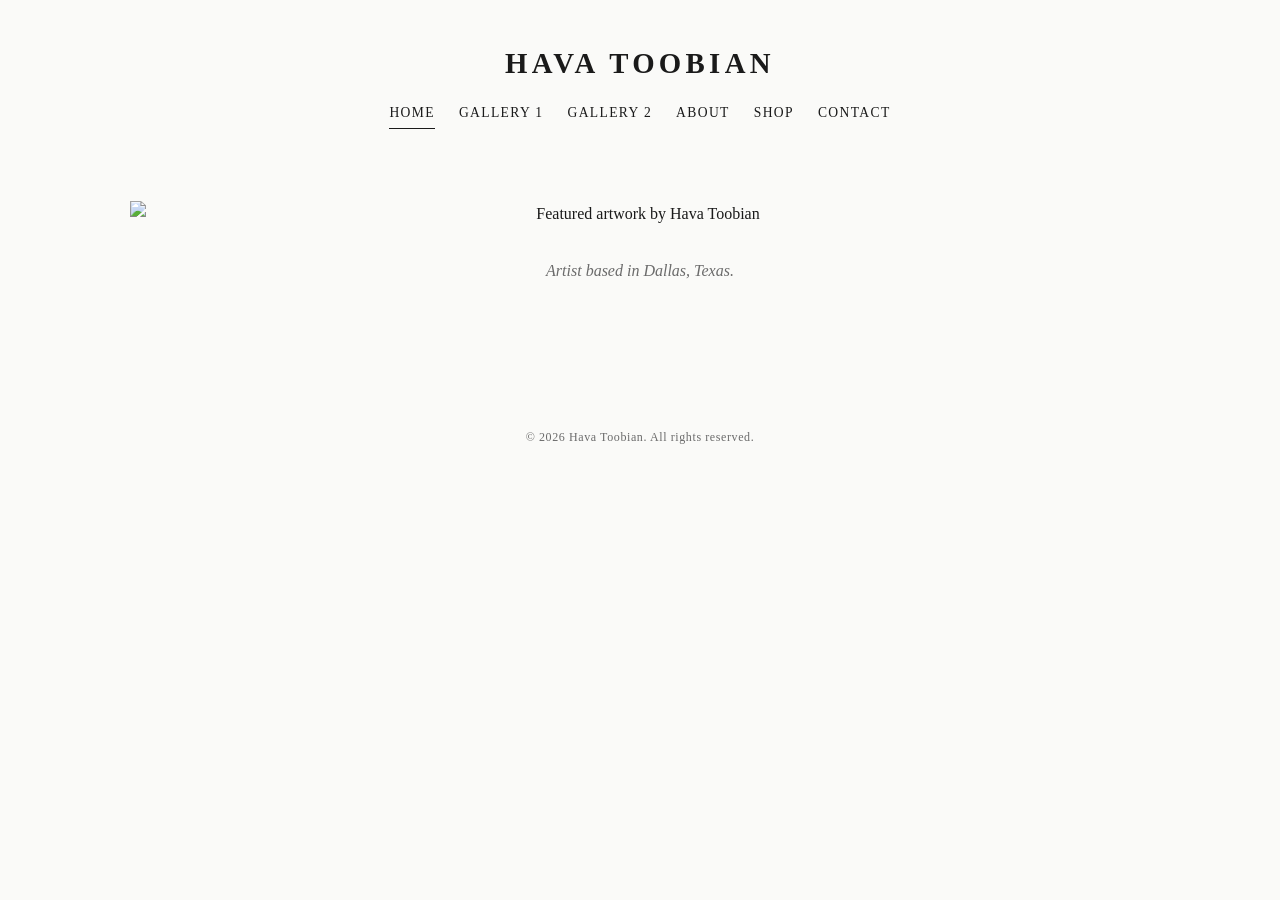
==== index.html @ 1b24fe7b "Initial site scaffold" ====
<!DOCTYPE html>
<html lang="en">
<head>
  <meta charset="UTF-8">
  <meta name="viewport" content="width=device-width, initial-scale=1.0">
  <title>Hava Toobian — Artist</title>
  <meta name="description" content="Hava Toobian, artist based in Dallas, Texas.">
  <link rel="stylesheet" href="css/style.css">
</head>
<body>
  <header class="site-header">
    <h1 class="site-title">Hava Toobian</h1>
    <nav class="site-nav">
      <a href="index.html" class="active">Home</a>
      <a href="gallery1.html">Gallery 1</a>
      <a href="gallery2.html">Gallery 2</a>
      <a href="about.html">About</a>
      <a href="shop.html">Shop</a>
      <a href="contact.html">Contact</a>
    </nav>
  </header>

  <main>
    <section class="hero">
      <img src="Images/hero-placeholder.jpg" alt="Featured artwork by Hava Toobian">
      <p>Artist based in Dallas, Texas.</p>
    </section>
  </main>

  <footer class="site-footer">
    &copy; 2026 Hava Toobian. All rights reserved.
  </footer>
</body>
</html>
---- css/style.css ----
/* ---------- Base ---------- */
:root {
  --text: #1a1a1a;
  --bg: #fafaf8;
  --accent: #6b6b6b;
  --max-width: 1100px;
}

* {
  box-sizing: border-box;
}

html, body {
  margin: 0;
  padding: 0;
}

body {
  background: var(--bg);
  color: var(--text);
  font-family: "Georgia", "Times New Roman", serif;
  line-height: 1.6;
}

img {
  max-width: 100%;
  display: block;
}

a {
  color: inherit;
  text-decoration: none;
}

/* ---------- Header / Nav ---------- */
.site-header {
  display: flex;
  flex-direction: column;
  align-items: center;
  padding: 2.5rem 1rem 1.5rem;
  text-align: center;
}

.site-title {
  font-size: 1.8rem;
  letter-spacing: 0.15em;
  text-transform: uppercase;
  margin: 0 0 1rem;
}

.site-nav {
  display: flex;
  flex-wrap: wrap;
  justify-content: center;
  gap: 1.5rem;
  font-size: 0.85rem;
  letter-spacing: 0.1em;
  text-transform: uppercase;
}

.site-nav a {
  padding-bottom: 0.25rem;
  border-bottom: 1px solid transparent;
  transition: border-color 0.2s ease;
}

.site-nav a:hover,
.site-nav a.active {
  border-bottom-color: var(--text);
}

/* ---------- Layout ---------- */
main {
  max-width: var(--max-width);
  margin: 0 auto;
  padding: 1rem 1.5rem 4rem;
}

.page-title {
  text-align: center;
  font-weight: normal;
  letter-spacing: 0.08em;
  text-transform: uppercase;
  margin: 1rem 0 2.5rem;
}

/* ---------- Hero (home page) ---------- */
.hero {
  text-align: center;
  padding: 2rem 1rem 3rem;
}

.hero img {
  margin: 0 auto 2rem;
  max-height: 70vh;
  width: auto;
}

.hero p {
  max-width: 600px;
  margin: 0 auto;
  color: var(--accent);
  font-style: italic;
}

/* ---------- Gallery grid ---------- */
.gallery-grid {
  display: grid;
  grid-template-columns: repeat(auto-fit, minmax(260px, 1fr));
  gap: 1.5rem;
}

.gallery-grid figure {
  margin: 0;
}

.gallery-grid img {
  width: 100%;
  height: 340px;
  object-fit: cover;
  background: #e8e6e1;
}

.gallery-grid figcaption {
  margin-top: 0.5rem;
  font-size: 0.85rem;
  color: var(--accent);
  text-align: center;
}

/* ---------- About ---------- */
.about-content {
  display: flex;
  flex-wrap: wrap;
  gap: 2.5rem;
  align-items: flex-start;
}

.about-content img {
  flex: 1 1 280px;
  max-width: 320px;
}

.about-content .about-text {
  flex: 2 1 320px;
}

/* ---------- Contact / Shop ---------- */
.simple-page {
  max-width: 560px;
  margin: 0 auto;
  text-align: center;
}

.button {
  display: inline-block;
  margin-top: 1.5rem;
  padding: 0.75rem 2rem;
  border: 1px solid var(--text);
  text-transform: uppercase;
  letter-spacing: 0.1em;
  font-size: 0.8rem;
  transition: background 0.2s ease, color 0.2s ease;
}

.button:hover {
  background: var(--text);
  color: var(--bg);
}

.social-links {
  margin-top: 2rem;
  display: flex;
  justify-content: center;
  gap: 1.5rem;
  font-size: 0.85rem;
  text-transform: uppercase;
  letter-spacing: 0.1em;
}

/* ---------- Footer ---------- */
.site-footer {
  text-align: center;
  padding: 2rem 1rem 3rem;
  font-size: 0.75rem;
  color: var(--accent);
  letter-spacing: 0.05em;
}
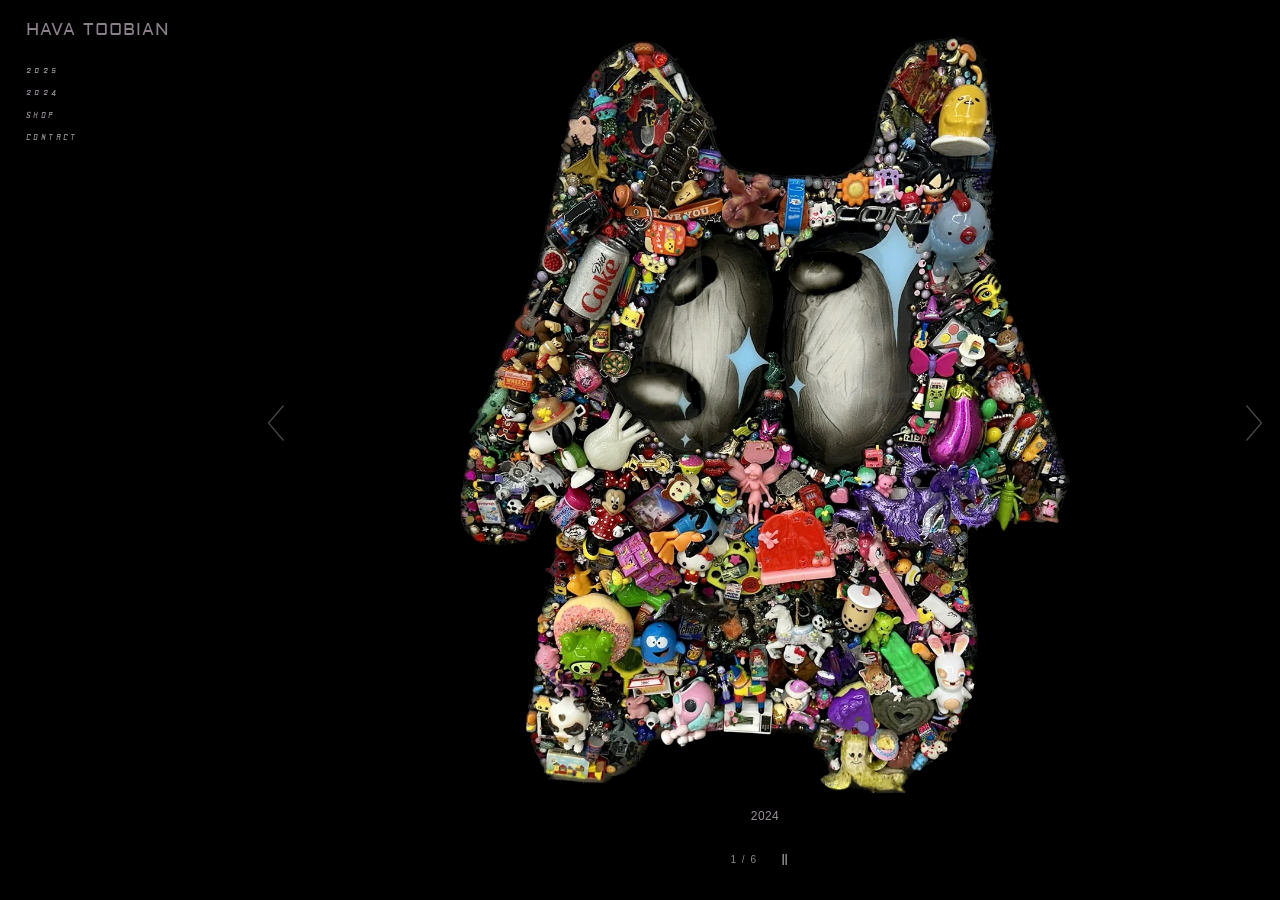
==== commit 89fd7c45: "Build responsive artwork slideshows and reference-inspired navigation" ====
--- a/index.html
+++ b/index.html
@@ -1,34 +1,65 @@
-<!DOCTYPE html>
+<!doctype html>
 <html lang="en">
 <head>
-  <meta charset="UTF-8">
-  <meta name="viewport" content="width=device-width, initial-scale=1.0">
-  <title>Hava Toobian — Artist</title>
-  <meta name="description" content="Hava Toobian, artist based in Dallas, Texas.">
-  <link rel="stylesheet" href="css/style.css">
+  <meta charset="utf-8">
+  <meta name="viewport" content="width=device-width, initial-scale=1">
+  <title>Selected work — Hava Toobian</title>
+  <meta name="description" content="Artwork by Hava Toobian, an artist based in Dallas, Texas.">
+  <meta name="theme-color" content="#000000">
+  <script>document.documentElement.classList.add('js');</script>
+  <link rel="preconnect" href="https://fonts.googleapis.com">
+  <link rel="preconnect" href="https://fonts.gstatic.com" crossorigin>
+  <link href="https://fonts.googleapis.com/css2?family=Aldrich&amp;family=Geo:ital@1&amp;family=Quantico:ital,wght@1,700&amp;display=swap" rel="stylesheet">
+  <link rel="stylesheet" href="css/style.css?v=d3ae9b566624">
+  <script src="js/site.js?v=9300ba367d82" defer></script>
 </head>
-<body>
+<body class="page-home">
+  <a class="skip-link" href="#main">Skip to content</a>
   <header class="site-header">
-    <h1 class="site-title">Hava Toobian</h1>
-    <nav class="site-nav">
-      <a href="index.html" class="active">Home</a>
-      <a href="gallery1.html">Gallery 1</a>
-      <a href="gallery2.html">Gallery 2</a>
-      <a href="about.html">About</a>
-      <a href="shop.html">Shop</a>
-      <a href="contact.html">Contact</a>
-    </nav>
+    <a class="site-title" href="index.html">Hava Toobian</a>
+    <nav class="site-nav" id="site-nav" aria-label="Main navigation"><a href="gallery1.html">2025</a><a href="gallery2.html">2024</a><a href="shop.html">Shop</a><a href="contact.html">Contact</a></nav>
+    <button class="menu-toggle" type="button" aria-label="Open menu" aria-controls="site-nav" aria-expanded="false" data-menu-toggle hidden><span></span><span></span><span></span></button>
   </header>
-
-  <main>
-    <section class="hero">
-      <img src="Images/hero-placeholder.jpg" alt="Featured artwork by Hava Toobian">
-      <p>Artist based in Dallas, Texas.</p>
+  <main id="main" class="gallery-main">
+    <h1 class="sr-only">Selected work, 2025 and 2024</h1>
+    <section class="slideshow" data-slideshow data-autoplay="true" aria-label="Selected work, 2025 and 2024" aria-roledescription="carousel">
+      <div class="slideshow__stage" data-stage><figure class="slide" data-slide>
+          <a class="slide__full" href="assets/work/2024/artwork-01-b7db19bbae-1519.webp" target="_blank" rel="noopener" aria-label="Open full image: Hava Toobian artwork, 2024, view 1">
+            <img src="assets/work/2024/artwork-01-b7db19bbae-1519.webp" srcset="assets/work/2024/artwork-01-b7db19bbae-640.webp 515w, assets/work/2024/artwork-01-b7db19bbae-1280.webp 1030w, assets/work/2024/artwork-01-b7db19bbae-1519.webp 1222w" sizes="(max-width: 760px) 88vw, calc(100vw - 350px)" width="1222" height="1519" alt="Hava Toobian artwork, 2024, view 1" loading="eager" decoding="async" fetchpriority="high">
+          </a>
+          <figcaption class="slide__caption">2024</figcaption>
+        </figure><figure class="slide" data-slide hidden>
+          <a class="slide__full" href="assets/work/2025/laying-296e3594fd-800.webp" target="_blank" rel="noopener" aria-label="Open full image: Laying, 2025">
+            <img data-src="assets/work/2025/laying-296e3594fd-800.webp" data-srcset="assets/work/2025/laying-296e3594fd-640.webp 491w, assets/work/2025/laying-296e3594fd-800.webp 614w" sizes="(max-width: 760px) 88vw, calc(100vw - 350px)" width="614" height="800" alt="Laying, 2025" loading="lazy" decoding="async">
+          </a>
+          <figcaption class="slide__caption"><span>Laying</span> · 2025</figcaption>
+        </figure><figure class="slide" data-slide hidden>
+          <a class="slide__full" href="assets/work/2025/interior-diptych-73ef0e8ee0-2200.webp" target="_blank" rel="noopener" aria-label="Open full image: Interior (diptych), 2025">
+            <img data-src="assets/work/2025/interior-diptych-73ef0e8ee0-2200.webp" data-srcset="assets/work/2025/interior-diptych-73ef0e8ee0-640.webp 640w, assets/work/2025/interior-diptych-73ef0e8ee0-1280.webp 1280w, assets/work/2025/interior-diptych-73ef0e8ee0-2200.webp 2200w" sizes="(max-width: 760px) 88vw, calc(100vw - 350px)" width="2200" height="2200" alt="Interior (diptych), 2025" loading="lazy" decoding="async">
+          </a>
+          <figcaption class="slide__caption"><span>Interior (diptych)</span> · 2025</figcaption>
+        </figure><figure class="slide" data-slide hidden>
+          <a class="slide__full" href="assets/work/2024/friends-it-s-good-diptych-7ca3dacb75-1040.webp" target="_blank" rel="noopener" aria-label="Open full image: Friends; It’s Good (diptych), 2024">
+            <img data-src="assets/work/2024/friends-it-s-good-diptych-7ca3dacb75-1040.webp" data-srcset="assets/work/2024/friends-it-s-good-diptych-7ca3dacb75-640.webp 640w, assets/work/2024/friends-it-s-good-diptych-7ca3dacb75-1040.webp 1040w" sizes="(max-width: 760px) 88vw, calc(100vw - 350px)" width="1040" height="490" alt="Friends; It’s Good (diptych), 2024" loading="lazy" decoding="async">
+          </a>
+          <figcaption class="slide__caption"><span>Friends; It’s Good (diptych)</span> · 2024</figcaption>
+        </figure><figure class="slide" data-slide hidden>
+          <a class="slide__full" href="assets/work/2025/sr-10-0a87cfc08e-2200.webp" target="_blank" rel="noopener" aria-label="Open full image: SR 10, 2025">
+            <img data-src="assets/work/2025/sr-10-0a87cfc08e-2200.webp" data-srcset="assets/work/2025/sr-10-0a87cfc08e-640.webp 547w, assets/work/2025/sr-10-0a87cfc08e-1280.webp 1094w, assets/work/2025/sr-10-0a87cfc08e-2200.webp 1881w" sizes="(max-width: 760px) 88vw, calc(100vw - 350px)" width="1881" height="2200" alt="SR 10, 2025" loading="lazy" decoding="async">
+          </a>
+          <figcaption class="slide__caption"><span>SR 10</span> · 2025</figcaption>
+        </figure><figure class="slide" data-slide hidden>
+          <a class="slide__full" href="assets/work/2025/aftercare-ac6c941d5a-2200.webp" target="_blank" rel="noopener" aria-label="Open full image: Aftercare, 2025">
+            <img data-src="assets/work/2025/aftercare-ac6c941d5a-2200.webp" data-srcset="assets/work/2025/aftercare-ac6c941d5a-640.webp 480w, assets/work/2025/aftercare-ac6c941d5a-1280.webp 960w, assets/work/2025/aftercare-ac6c941d5a-2200.webp 1650w" sizes="(max-width: 760px) 88vw, calc(100vw - 350px)" width="1650" height="2200" alt="Aftercare, 2025" loading="lazy" decoding="async">
+          </a>
+          <figcaption class="slide__caption"><span>Aftercare</span> · 2025</figcaption>
+        </figure></div>
+      <button class="slideshow__arrow slideshow__arrow--previous" data-previous type="button" aria-label="Previous artwork"><svg viewBox="0 0 24 48" aria-hidden="true"><path d="M21 3 3 24l18 21"/></svg></button>
+      <button class="slideshow__arrow slideshow__arrow--next" data-next type="button" aria-label="Next artwork"><svg viewBox="0 0 24 48" aria-hidden="true"><path d="m3 3 18 21L3 45"/></svg></button>
+      <div class="slideshow__tools"><span class="slideshow__counter" data-counter aria-label="Artwork 1 of 6">1 / 6</span><button class="slideshow__pause" type="button" data-pause aria-label="Pause slideshow" aria-pressed="false"><span data-pause-icon aria-hidden="true">Ⅱ</span></button></div>
+      <p class="sr-only" data-slide-status aria-live="polite" aria-atomic="true"></p>
     </section>
+    <noscript><div class="no-script-gallery"><p>View the artworks:</p><ul><li><a href="assets/work/2024/artwork-01-b7db19bbae-1519.webp">Hava Toobian artwork, 2024, view 1</a></li><li><a href="assets/work/2025/laying-296e3594fd-800.webp">Laying</a></li><li><a href="assets/work/2025/interior-diptych-73ef0e8ee0-2200.webp">Interior (diptych)</a></li><li><a href="assets/work/2024/friends-it-s-good-diptych-7ca3dacb75-1040.webp">Friends; It’s Good (diptych)</a></li><li><a href="assets/work/2025/sr-10-0a87cfc08e-2200.webp">SR 10</a></li><li><a href="assets/work/2025/aftercare-ac6c941d5a-2200.webp">Aftercare</a></li></ul></div></noscript>
   </main>
-
-  <footer class="site-footer">
-    &copy; 2026 Hava Toobian. All rights reserved.
-  </footer>
 </body>
 </html>
--- a/css/style.css
+++ b/css/style.css
@@ -1,188 +1,133 @@
-/* ---------- Base ---------- */
 :root {
-  --text: #1a1a1a;
-  --bg: #fafaf8;
-  --accent: #6b6b6b;
-  --max-width: 1100px;
+  --background: #fff;
+  --ink: #252325;
+  --name: #8a7f8a;
+  --navigation: #8f878f;
+  --active: #000;
 }
 
-* {
-  box-sizing: border-box;
+* { box-sizing: border-box; }
+html, body { margin: 0; min-height: 100%; }
+body {
+  background: var(--background);
+  color: var(--ink);
+  font: 14px/1.6 Arial, Helvetica, sans-serif;
+}
+body.page-home { --background: #000; --ink: #bdb6bd; --active: #e9e5e9; }
+body.menu-open { overflow: hidden; }
+a { color: inherit; text-decoration: none; }
+button { font: inherit; }
+button, a { -webkit-tap-highlight-color: transparent; }
+button { cursor: pointer; }
+button[hidden], [hidden] { display: none !important; }
+img { display: block; max-width: 100%; }
+a:focus-visible, button:focus-visible { outline: 2px solid var(--navigation); outline-offset: 5px; }
+.sr-only {
+  position: absolute;
+  width: 1px; height: 1px;
+  padding: 0; margin: -1px;
+  overflow: hidden; clip: rect(0, 0, 0, 0);
+  white-space: nowrap; border: 0;
+}
+.skip-link { position: fixed; top: -100px; left: 24px; z-index: 100; padding: 8px 12px; background: #fff; color: #000; }
+.skip-link:focus { top: 12px; }
+.site-header { position: fixed; top: 17px; left: 26px; z-index: 40; width: 220px; }
+.site-title {
+  display: inline-block;
+  color: var(--name);
+  font: 400 17px/1.5 "Aldrich", sans-serif;
+  letter-spacing: 1.1px;
+  text-transform: uppercase;
+  white-space: nowrap;
+}
+.site-nav { display: flex; flex-direction: column; align-items: flex-start; gap: 1px; margin-top: 16px; }
+.site-nav a {
+  color: var(--navigation);
+  font: italic 400 11px/1.6 "Geo", sans-serif;
+  letter-spacing: 2.4px;
+  text-transform: uppercase;
+  padding: 2px 0;
+}
+.site-nav a:hover, .site-nav a:focus-visible, .site-nav a[aria-current="page"] { color: var(--active); }
+.gallery-main { margin-left: 250px; width: calc(100% - 250px); }
+.slideshow { position: relative; height: 100vh; height: 100svh; min-height: 420px; }
+.slideshow__stage { position: absolute; inset: 36px 60px 75px; touch-action: pan-y pinch-zoom; }
+.slide { position: absolute; inset: 0; margin: 0; display: grid; grid-template-rows: minmax(0, 1fr) auto; gap: 14px; }
+.slide__full { display: flex; align-items: center; justify-content: center; min-width: 0; min-height: 0; }
+.slide img { width: 100%; height: 100%; min-height: 0; object-fit: contain; animation: appear 450ms ease; }
+.slide__caption { min-height: 18px; text-align: center; color: var(--navigation); font: 12px/1.5 Arial, sans-serif; letter-spacing: .4px; }
+.slide__caption span { font-style: italic; }
+.page-home .slide__caption { color: #9a909a; }
+.slideshow__arrow {
+  position: absolute; top: 47%; transform: translateY(-50%);
+  display: grid; place-items: center;
+  width: 48px; height: 84px; padding: 10px;
+  border: 0; background: transparent; color: var(--navigation);
+  opacity: .55; transition: opacity 150ms;
+}
+.slideshow__arrow:hover, .slideshow__arrow:focus-visible { opacity: 1; }
+.slideshow__arrow--previous { left: 2px; }
+.slideshow__arrow--next { right: 2px; }
+.slideshow__arrow svg { width: 20px; height: 42px; fill: none; stroke: currentColor; stroke-width: 1.4; }
+.slideshow__tools { position: absolute; bottom: 25px; left: 0; right: 0; display: flex; align-items: center; justify-content: center; gap: 12px; height: 30px; color: var(--navigation); }
+.slideshow__counter { font: 10px/1.4 Arial, sans-serif; letter-spacing: 1.5px; }
+.slideshow__pause { display: grid; place-items: center; width: 30px; height: 30px; padding: 0; border: 0; background: transparent; color: inherit; font-size: 15px; }
+.menu-toggle { display: none; }
+.text-main { width: min(520px, calc(100% - 320px)); margin: 0 auto 0 calc(250px + (100% - 250px - min(520px, 100% - 320px)) / 2); padding: max(150px, 22vh) 0 100px; }
+.text-main h1 { color: var(--name); font: 400 17px/1.5 "Aldrich", sans-serif; text-transform: uppercase; letter-spacing: 1.2px; margin: 0 0 28px; }
+.text-main p { margin: 0 0 24px; color: #706a70; }
+.text-main a { text-underline-offset: 5px; }
+.text-main a:hover, .text-main a:focus-visible { text-decoration: underline; }
+.contact-email, .text-link { color: #5f565f; }
+.secondary-link { font-size: 12px; padding-top: 24px; }
+.no-script-gallery { position: relative; padding: 40px; background: var(--background); }
+@keyframes appear { from { opacity: .15; } to { opacity: 1; } }
+
+@media (max-width: 760px) {
+  .site-header { top: 14px; left: 0; right: 0; width: 100%; text-align: center; }
+  .site-title { color: #706e70; font: italic 700 10px/1.5 "Quantico", sans-serif; letter-spacing: 1px; }
+  .page-home .site-title { color: #8f878f; }
+  .gallery-main { width: 100%; margin: 0; }
+  .slideshow { min-height: 0; }
+  .slideshow__stage { inset: 65px 30px 136px; }
+  .slide { gap: 12px; }
+  .slide__caption { font-size: 10px; }
+  .slideshow__arrow { top: 45%; width: 32px; height: 64px; padding: 8px; }
+  .slideshow__arrow svg { width: 14px; height: 30px; }
+  .slideshow__arrow--previous { left: 0; }
+  .slideshow__arrow--next { right: 0; }
+  .slideshow__tools { bottom: 82px; }
+  .js .site-nav {
+    display: none; position: fixed; inset: 0; z-index: -1;
+    margin: 0; padding: 60px 25px 100px;
+    justify-content: center; align-items: center; gap: 13px;
+    background: rgba(250, 250, 250, .8);
+    -webkit-backdrop-filter: blur(1px); backdrop-filter: blur(1px);
+  }
+  .js .site-nav.is-open { display: flex; }
+  .site-nav a { color: #8f878f; font: italic 400 16px/1.5 "Geo", sans-serif; letter-spacing: 2.6px; padding: 4px 12px; }
+  .site-nav a:hover, .site-nav a:focus-visible, .site-nav a[aria-current="page"] { color: #3b343b; }
+  .js .menu-toggle {
+    position: fixed; bottom: max(16px, env(safe-area-inset-bottom)); left: 50%; transform: translateX(-50%);
+    display: flex; flex-direction: column; align-items: center; justify-content: center; gap: 6px;
+    width: 50px; height: 50px; padding: 9px;
+    border: 0; border-radius: 50%; background: rgba(250, 250, 250, .8);
+  }
+  .menu-toggle span { display: block; width: 31px; height: 4px; border-radius: 3px; background: #8a7f8a; }
+  .menu-open .menu-toggle { background: transparent; }
+  .text-main { width: calc(100% - 64px); max-width: 520px; margin: 0 auto; padding: 24vh 0 125px; }
+  .text-main h1 { font-size: 16px; }
+  .contact-email { overflow-wrap: anywhere; }
+  html:not(.js) .site-header { position: relative; padding-bottom: 20px; }
+  html:not(.js) .site-nav { align-items: center; }
 }
 
-html, body {
-  margin: 0;
-  padding: 0;
+@media (max-width: 760px) and (max-height: 480px) {
+  .slideshow__stage { inset: 45px 55px 90px; }
+  .slide__caption { font-size: 9px; }
+  .slideshow__tools { left: auto; right: 22px; bottom: 20px; }
+  .js .site-nav { padding: 42px 15px 75px; gap: 4px; }
 }
-
-body {
-  background: var(--bg);
-  color: var(--text);
-  font-family: "Georgia", "Times New Roman", serif;
-  line-height: 1.6;
+@media (prefers-reduced-motion: reduce) {
+  *, *::before, *::after { animation: none !important; transition: none !important; }
 }
-
-img {
-  max-width: 100%;
-  display: block;
-}
-
-a {
-  color: inherit;
-  text-decoration: none;
-}
-
-/* ---------- Header / Nav ---------- */
-.site-header {
-  display: flex;
-  flex-direction: column;
-  align-items: center;
-  padding: 2.5rem 1rem 1.5rem;
-  text-align: center;
-}
-
-.site-title {
-  font-size: 1.8rem;
-  letter-spacing: 0.15em;
-  text-transform: uppercase;
-  margin: 0 0 1rem;
-}
-
-.site-nav {
-  display: flex;
-  flex-wrap: wrap;
-  justify-content: center;
-  gap: 1.5rem;
-  font-size: 0.85rem;
-  letter-spacing: 0.1em;
-  text-transform: uppercase;
-}
-
-.site-nav a {
-  padding-bottom: 0.25rem;
-  border-bottom: 1px solid transparent;
-  transition: border-color 0.2s ease;
-}
-
-.site-nav a:hover,
-.site-nav a.active {
-  border-bottom-color: var(--text);
-}
-
-/* ---------- Layout ---------- */
-main {
-  max-width: var(--max-width);
-  margin: 0 auto;
-  padding: 1rem 1.5rem 4rem;
-}
-
-.page-title {
-  text-align: center;
-  font-weight: normal;
-  letter-spacing: 0.08em;
-  text-transform: uppercase;
-  margin: 1rem 0 2.5rem;
-}
-
-/* ---------- Hero (home page) ---------- */
-.hero {
-  text-align: center;
-  padding: 2rem 1rem 3rem;
-}
-
-.hero img {
-  margin: 0 auto 2rem;
-  max-height: 70vh;
-  width: auto;
-}
-
-.hero p {
-  max-width: 600px;
-  margin: 0 auto;
-  color: var(--accent);
-  font-style: italic;
-}
-
-/* ---------- Gallery grid ---------- */
-.gallery-grid {
-  display: grid;
-  grid-template-columns: repeat(auto-fit, minmax(260px, 1fr));
-  gap: 1.5rem;
-}
-
-.gallery-grid figure {
-  margin: 0;
-}
-
-.gallery-grid img {
-  width: 100%;
-  height: 340px;
-  object-fit: cover;
-  background: #e8e6e1;
-}
-
-.gallery-grid figcaption {
-  margin-top: 0.5rem;
-  font-size: 0.85rem;
-  color: var(--accent);
-  text-align: center;
-}
-
-/* ---------- About ---------- */
-.about-content {
-  display: flex;
-  flex-wrap: wrap;
-  gap: 2.5rem;
-  align-items: flex-start;
-}
-
-.about-content img {
-  flex: 1 1 280px;
-  max-width: 320px;
-}
-
-.about-content .about-text {
-  flex: 2 1 320px;
-}
-
-/* ---------- Contact / Shop ---------- */
-.simple-page {
-  max-width: 560px;
-  margin: 0 auto;
-  text-align: center;
-}
-
-.button {
-  display: inline-block;
-  margin-top: 1.5rem;
-  padding: 0.75rem 2rem;
-  border: 1px solid var(--text);
-  text-transform: uppercase;
-  letter-spacing: 0.1em;
-  font-size: 0.8rem;
-  transition: background 0.2s ease, color 0.2s ease;
-}
-
-.button:hover {
-  background: var(--text);
-  color: var(--bg);
-}
-
-.social-links {
-  margin-top: 2rem;
-  display: flex;
-  justify-content: center;
-  gap: 1.5rem;
-  font-size: 0.85rem;
-  text-transform: uppercase;
-  letter-spacing: 0.1em;
-}
-
-/* ---------- Footer ---------- */
-.site-footer {
-  text-align: center;
-  padding: 2rem 1rem 3rem;
-  font-size: 0.75rem;
-  color: var(--accent);
-  letter-spacing: 0.05em;
-}
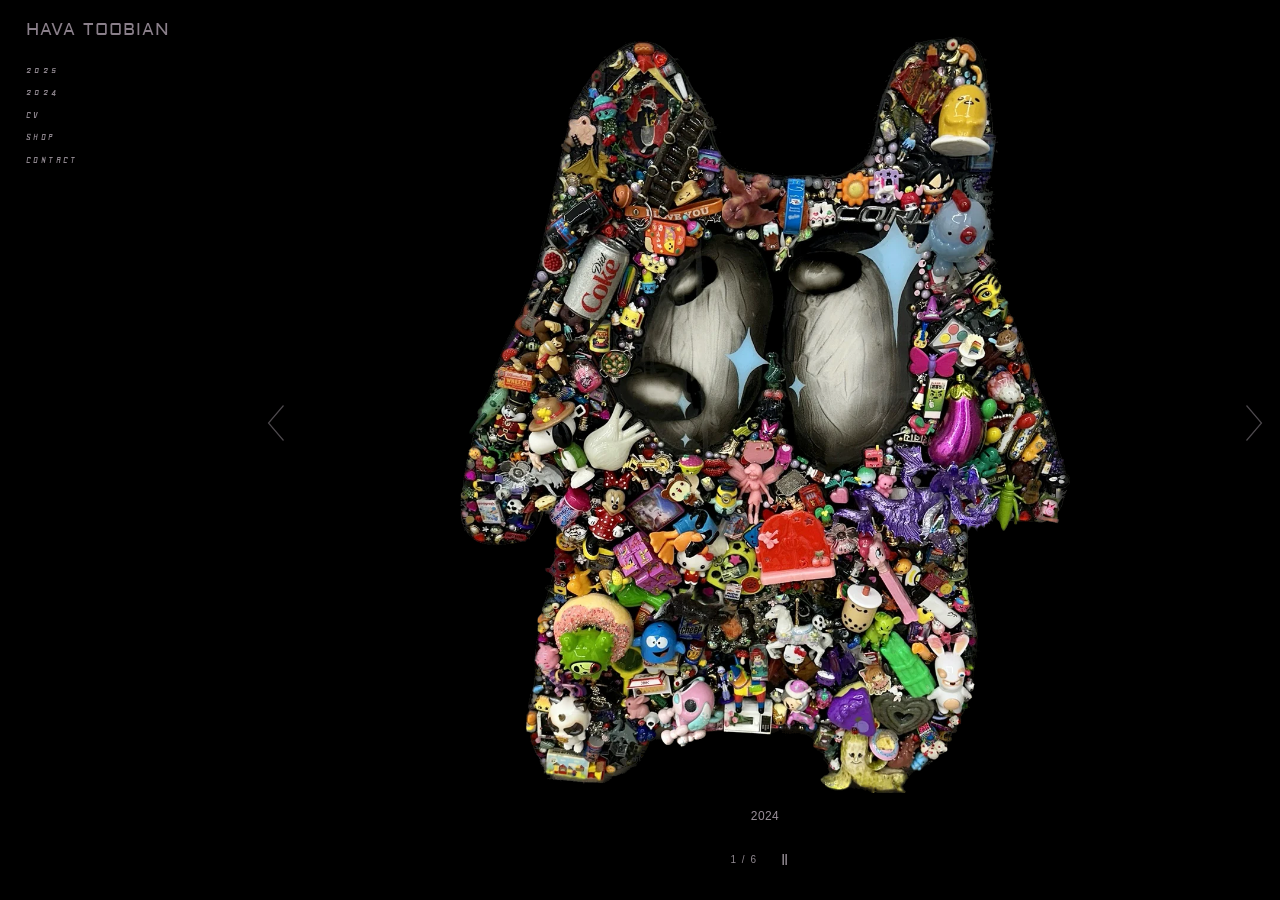
==== commit 18f642ed: "Add CV page and downloadable curriculum vitae PDF" ====
--- a/index.html
+++ b/index.html
@@ -10,14 +10,14 @@
   <link rel="preconnect" href="https://fonts.googleapis.com">
   <link rel="preconnect" href="https://fonts.gstatic.com" crossorigin>
   <link href="https://fonts.googleapis.com/css2?family=Aldrich&amp;family=Geo:ital@1&amp;family=Quantico:ital,wght@1,700&amp;display=swap" rel="stylesheet">
-  <link rel="stylesheet" href="css/style.css?v=d3ae9b566624">
+  <link rel="stylesheet" href="css/style.css?v=c49a3664d0db">
   <script src="js/site.js?v=9300ba367d82" defer></script>
 </head>
 <body class="page-home">
   <a class="skip-link" href="#main">Skip to content</a>
   <header class="site-header">
     <a class="site-title" href="index.html">Hava Toobian</a>
-    <nav class="site-nav" id="site-nav" aria-label="Main navigation"><a href="gallery1.html">2025</a><a href="gallery2.html">2024</a><a href="shop.html">Shop</a><a href="contact.html">Contact</a></nav>
+    <nav class="site-nav" id="site-nav" aria-label="Main navigation"><a href="gallery1.html">2025</a><a href="gallery2.html">2024</a><a href="cv.html">CV</a><a href="shop.html">Shop</a><a href="contact.html">Contact</a></nav>
     <button class="menu-toggle" type="button" aria-label="Open menu" aria-controls="site-nav" aria-expanded="false" data-menu-toggle hidden><span></span><span></span><span></span></button>
   </header>
   <main id="main" class="gallery-main">
--- a/css/style.css
+++ b/css/style.css
@@ -131,3 +131,48 @@
 @media (prefers-reduced-motion: reduce) {
   *, *::before, *::after { animation: none !important; transition: none !important; }
 }
+
+.cv-main {
+  width: min(760px, calc(100% - 320px));
+  margin: 0 auto 0 275px;
+  padding-top: 90px;
+}
+.cv-actions { margin-bottom: 42px !important; }
+.cv-actions a { text-decoration: underline; }
+.cv-name { font: 400 20px/1.4 "Aldrich", sans-serif; color: var(--name); margin: 0 0 8px; }
+.cv-birth { font-size: 12px; margin-bottom: 38px !important; }
+.cv-section { margin: 32px 0; }
+.cv-section h2, .cv-section h3, .cv-bibliography {
+  color: #5f565f;
+  font: 400 13px/1.5 "Aldrich", sans-serif;
+  letter-spacing: .4px;
+  margin: 0 0 18px;
+}
+.cv-bibliography { margin-top: 38px; }
+.cv-entry {
+  display: grid;
+  grid-template-columns: 42px minmax(0, 1fr);
+  gap: 16px;
+  margin: 0 0 12px !important;
+  break-inside: avoid;
+}
+.cv-entry__year { color: #8f878f; font-size: 12px; padding-top: 1px; }
+@media (max-width: 760px) {
+  .cv-main { width: calc(100% - 48px); max-width: 650px; margin: 0 auto; padding-top: 90px; }
+  .cv-name { font-size: 18px; }
+  .cv-section h2, .cv-section h3 { font-size: 12px; }
+  .cv-entry { grid-template-columns: 36px minmax(0, 1fr); gap: 12px; }
+}
+@media print {
+  @page { size: A4; margin: 16mm; }
+  .page-cv .site-header, .page-cv .skip-link, .page-cv .cv-actions, .page-cv main > h1 { display: none !important; }
+  body.page-cv { background: #fff; color: #222; font-size: 10pt; line-height: 1.4; }
+  .page-cv .cv-main { width: auto; max-width: none; margin: 0; padding: 0; }
+  .page-cv .cv-name { font: 400 18pt/1.3 Arial, sans-serif; color: #222; }
+  .page-cv .cv-birth { margin-bottom: 20pt !important; }
+  .page-cv .cv-section { margin: 14pt 0; }
+  .page-cv .cv-section h2, .page-cv .cv-section h3, .page-cv .cv-bibliography { font: 600 10.5pt/1.4 Arial, sans-serif; color: #333; margin-bottom: 8pt; break-after: avoid; }
+  .page-cv .cv-entry { grid-template-columns: 34pt minmax(0, 1fr); gap: 10pt; margin-bottom: 4pt !important; }
+  .page-cv .cv-entry__year { font-size: 9pt; color: #555; }
+  .page-cv p { color: #222; }
+}
